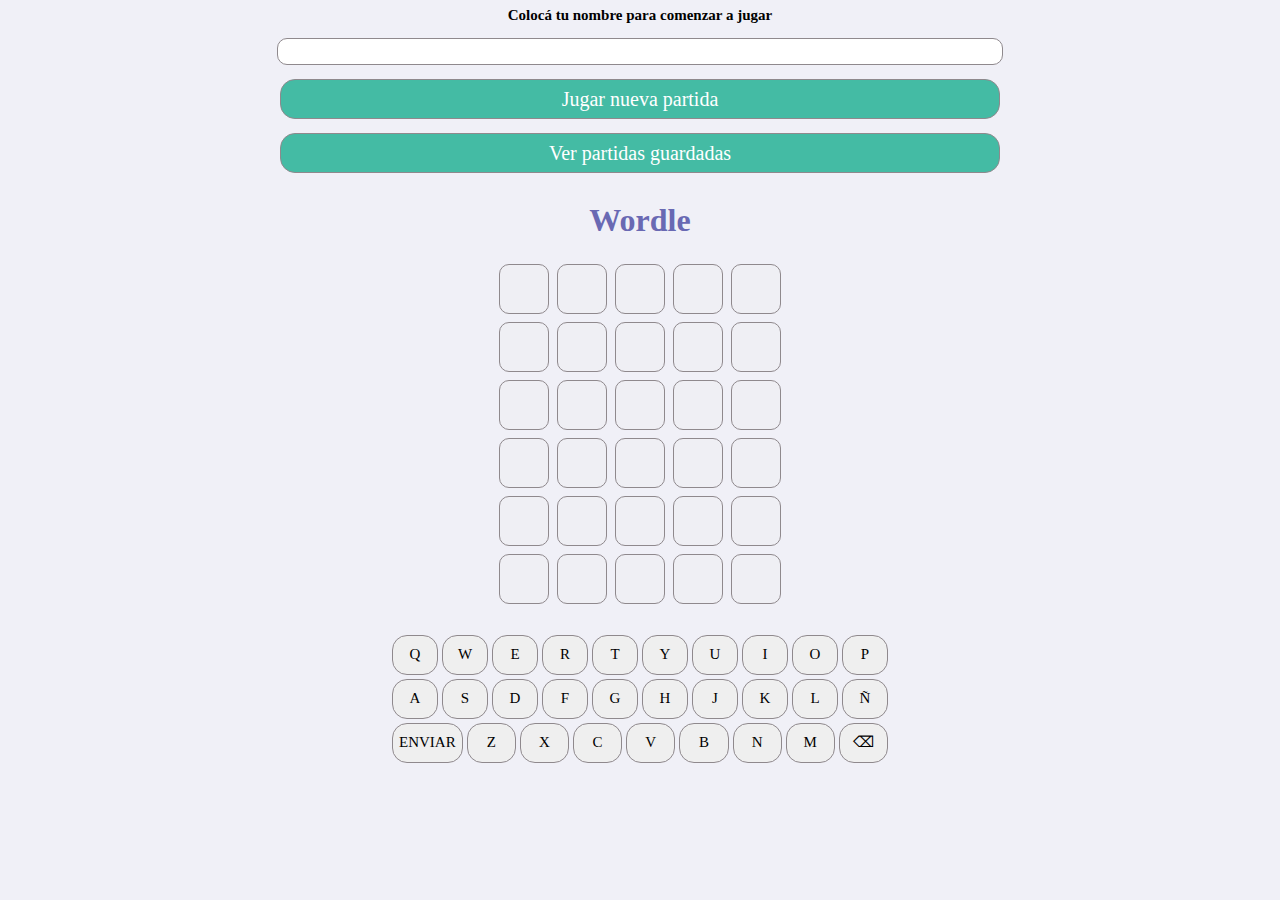
==== index.html @ b41e2342 "guarda partidas y autogenera un id" ====
<!DOCTYPE html>
<html lang="en">
    <head>
        <meta charset="UTF-8">
        <meta http-equiv="X-UA-Compatible" content="IE=edge">
        <meta name="viewport" content="width=device-width, initial-scale=1.0">
        <title>Wordle - Un juego de palabras diario</title>
        <script src="./js/app.js"></script>
        <link rel="stylesheet" href="./css/normalize.css">
        <link rel="stylesheet" href="./css/modal.css">
        <link rel="stylesheet" href="./css/style.css">
    </head>
    <body>
        <header>
            <div class="menuJuego">
                <p class="center" id="colNom">Colocá tu nombre para comenzar a jugar</p>
                <input class="center" type="text" id="nombre">
                <button class="center" id="jugar">Jugar nueva partida</button>
                <button class="center" id="partGuard">Ver partidas guardadas</button>
                <button class="oculto center" id="guardaPart">GUARDAR PARTIDA</button>
                <h3 class="center oculto" id="cronometro">0:00:00</h3>
            </div>
            <h1>Wordle</h1>
        </header>
        <form>
            <fieldset>
                <input type="text" id="r0c0">
                <input type="text" id="r0c1">
                <input type="text" id="r0c2">
                <input type="text" id="r0c3">
                <input type="text" id="r0c4">
            </fieldset>
            <fieldset>
                <input type="text" id="r1c0">
                <input type="text" id="r1c1">
                <input type="text" id="r1c2">
                <input type="text" id="r1c3">
                <input type="text" id="r1c4">
            </fieldset>
            <fieldset>
                <input type="text" id="r2c0">
                <input type="text" id="r2c1">
                <input type="text" id="r2c2">
                <input type="text" id="r2c3">
                <input type="text" id="r2c4">
            </fieldset>
            <fieldset>
                <input type="text" id="r3c0">
                <input type="text" id="r3c1">
                <input type="text" id="r3c2">
                <input type="text" id="r3c3">
                <input type="text" id="r3c4">
            </fieldset>
            <fieldset>
                <input type="text" id="r4c0">
                <input type="text" id="r4c1">
                <input type="text" id="r4c2">
                <input type="text" id="r4c3">
                <input type="text" id="r4c4">
            </fieldset>
            <fieldset>
                <input type="text" id="r5c0">
                <input type="text" id="r5c1">
                <input type="text" id="r5c2">
                <input type="text" id="r5c3">
                <input type="text" id="r5c4">
            </fieldset>
        </form>
        <div class="teclado">
            <div class="rowTec">
                <button class="letra" id="letQ" value="Q">Q</button>
                <button class="letra" id="letW" value="W">W</button>
                <button class="letra" id="letE" value="E">E</button>
                <button class="letra" id="letR" value="R">R</button>
                <button class="letra" id="letT" value="T">T</button>
                <button class="letra" id="letY" value="Y">Y</button>
                <button class="letra" id="letU" value="U">U</button>
                <button class="letra" id="letI" value="I">I</button>
                <button class="letra" id="letO" value="O">O</button>
                <button class="letra" id="letP" value="P">P</button>
            </div>
            <div class="rowTec">
                <button class="letra" id="letA" value="A">A</button>
                <button class="letra" id="letS" value="S">S</button>
                <button class="letra" id="letD" value="D">D</button>
                <button class="letra" id="letF" value="F">F</button>
                <button class="letra" id="letG" value="G">G</button>
                <button class="letra" id="letH" value="H">H</button>
                <button class="letra" id="letJ" value="J">J</button>
                <button class="letra" id="letK" value="K">K</button>
                <button class="letra" id="letL" value="L">L</button>
                <button class="letra" id="letÑ" value="Ñ">Ñ</button>
            </div>
            <div class="rowTec">
                <button id="enviar">ENVIAR</button>
                <button class="letra" id="letZ" value="Z">Z</button>
                <button class="letra" id="letX" value="X">X</button>
                <button class="letra" id="letC" value="C">C</button>
                <button class="letra" id="letV" value="V">V</button>
                <button class="letra" id="letB" value="B">B</button>
                <button class="letra" id="letN" value="N">N</button>
                <button class="letra" id="letM" value="M">M</button>
                <button id="borrar">&#9003;</button>
            </div>
        </div>
        <div id="modalFaltaNombre" class="modal oculto">
            <div class="modal-content">
                <span class="close closeNombre">&times;</span>
                <p class="center">Debe colocar su nombre</p>
            </div>
        </div>
        <div id="modalGano" class="modal oculto">
            <div class="modal-content gano">
                <span class="close closeGano">&times;</span>
                <p class="center">Felicitaciones, ganaste el juego!!</p>
            </div>
        </div>
        <div id="modalPerdio" class="modal oculto">
            <div class="modal-content">
                <span class="close closePerdio">&times;</span>
                <p class="center">Perdiste boludo!</p>
            </div>
        </div>
        <div id="modalPartGuard" class="modal oculto">
            <div class="modal-content">
                <span class="close closePartGuard">&times;</span>
                <table  style="border: 1px solid;">
                    <thead>
                        <tr>
                            <th>ID</th>
                            <th>Fecha</th>
                            <th>Hora</th>
                            <th>Nombre</th>
                            <th>Tiempo</th>
                            <th>Seleccionar</th>
                        </tr>
                    </thead>
                    <tbody>
                        <tr>
                            <td>1</td>
                            <td>07/08/22</td>
                            <td>18:30</td>
                            <td>Pablo</td>
                            <td>01:02:03</td>
                            <td><button>Cargar</button></td>
                        </tr>
                    </tbody>
                </table>
            </div>
        </div>
    </body>
</html>
---- css/modal.css ----
.modal {
    position: fixed;
    z-index: 1;
    left: 0;
    top: 0;
    width: 100%;
    height: 100%;
    background-color: rgb(0,0,0);
    background-color: rgba(0,0,0,0.4);
} 
.modal-content {
    border-radius: 10px;
    background-color: red;
    margin: 15% auto;
    padding: 20px;
    border: 1px solid #888;
    width: 80%;
}
.gano {
    background-color: green;
}
.modal-content p {
    color: white;
    font-size: 1.8rem;
}
.close {
    color: #aaa;
    float: right;
    font-size: 28px;
    font-weight: bold;
}
.close:hover, .close:focus {
    color: black;
    text-decoration: none;
    cursor: pointer;
}
.oculto {
    display: none;
}
#textoModal {
    color: #cccccc;
}
---- css/style.css ----
form {
    max-width: 368px;
    max-height: 440px;
    margin: 0 auto;
}
header {
    max-width: 75%;
    margin: 0 auto;
}
fieldset {
    display: flex;
    justify-content: center;
    margin-top: 0;
    padding-block-start: 0;
    padding-block-end: 0;
}
form input {
    height: 48px;
    width: 48px;
    margin: 4px 4px;
    padding: 0;
}
button {
    width: 100%;
    height: 40px;
    margin: 2px;
}
.menuJuego {
    display: flex;
    flex-direction: column;
    text-align: center;
    font-size: 15px;
    font-weight: 600;
}
.menuJuego .center {
    margin: 7px auto;
    width: 75%;
}
.teclado {
    max-width: 500px;
    display: flex;
    flex-flow: column;
    margin: 25px auto;
}
.rowTec {
    display: flex;
}

/* ----- Estilos -----*/

h1 {
    text-align: center;
    color: #6969B3;
}
body {
    background-color: #F0F0F7;
}
fieldset {
    border: none;
}
input {
    text-align: center;
    font-weight: 500;
    font-size: 20px;
    color: #3D3B3D;
    border-radius: 10px;
    border: 1px solid;
    border-color: #8F898D;
}
button {
    border: 1px solid #8F898D;
    border-radius: 15px;
    font-size: 15px;
    font-weight: 500;
}
button:hover {
    background-color: #3D3B3D;
    color: white;
}
header button {
    background-color: #44BBA4;
    color: white;
    font-size: 20px;
}
header button:hover {
    background-color: #3D3B3D;
    color: white;
    cursor: pointer;
}
#enviar:hover {
    background-color: #44BBA4;
}
#borrar:hover {
    background-color: red;
}

.bg-yellow {
    background-color: #FAFD0F;
}
.bg-green {
    background-color: #B2E92E;
}
.bg-gray {
    background-color: #B8B1B6;
}
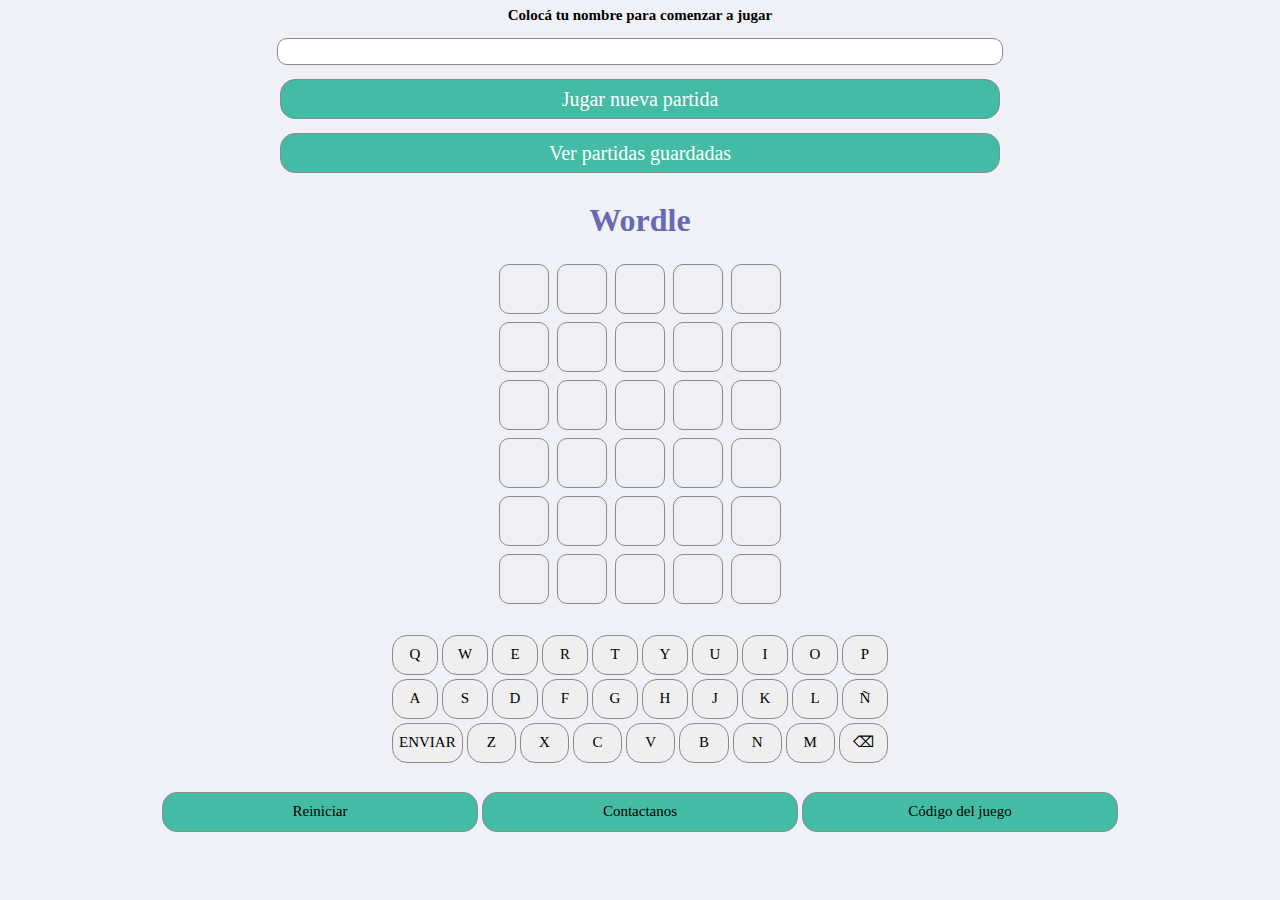
==== commit 731573d6: "se arregla carga partidas e inicio formulario contacto" ====
--- a/index.html
+++ b/index.html
@@ -1,5 +1,5 @@
 <!DOCTYPE html>
-<html lang="en">
+<html lang="es">
     <head>
         <meta charset="UTF-8">
         <meta http-equiv="X-UA-Compatible" content="IE=edge">
@@ -106,25 +106,26 @@
         <div id="modalFaltaNombre" class="modal oculto">
             <div class="modal-content">
                 <span class="close closeNombre">&times;</span>
-                <p class="center">Debe colocar su nombre</p>
+                <p class="center-text">Debe colocar su nombre</p>
             </div>
         </div>
         <div id="modalGano" class="modal oculto">
             <div class="modal-content gano">
                 <span class="close closeGano">&times;</span>
-                <p class="center">Felicitaciones, ganaste el juego!!</p>
+                <p class="center-text">Felicitaciones, ganaste el juego!!</p>
             </div>
         </div>
         <div id="modalPerdio" class="modal oculto">
             <div class="modal-content">
                 <span class="close closePerdio">&times;</span>
-                <p class="center">Perdiste boludo!</p>
+                <p class="center-text">Lamentablemente perdiste el juego :(</p>
+                <p class="center-text">Suerte para la próxima vez</p>
             </div>
         </div>
         <div id="modalPartGuard" class="modal oculto">
             <div class="modal-content">
                 <span class="close closePartGuard">&times;</span>
-                <table  style="border: 1px solid;">
+                <table class="center-text">
                     <thead>
                         <tr>
                             <th>ID</th>
@@ -135,18 +136,15 @@
                             <th>Seleccionar</th>
                         </tr>
                     </thead>
-                    <tbody>
-                        <tr>
-                            <td>1</td>
-                            <td>07/08/22</td>
-                            <td>18:30</td>
-                            <td>Pablo</td>
-                            <td>01:02:03</td>
-                            <td><button>Cargar</button></td>
-                        </tr>
+                    <tbody id="tblPartGuardadas">
                     </tbody>
                 </table>
             </div>
         </div>
+        <footer>
+            <button id="btnReiniciar">Reiniciar</button>
+            <button id="btnContactanos">Contactanos</button>
+            <button id="btnCodigo">Código del juego</button>
+        </footer>
     </body>
 </html>--- a/css/modal.css
+++ b/css/modal.css
@@ -37,6 +37,9 @@
 .oculto {
     display: none;
 }
+.center-text {
+    text-align: center;
+}
 #textoModal {
     color: #cccccc;
 }--- a/css/style.css
+++ b/css/style.css
@@ -24,6 +24,21 @@
     width: 100%;
     height: 40px;
     margin: 2px;
+}
+table {
+    margin: 0 auto;
+}
+tr {
+    height: 20px;
+}
+th {
+    width: 15%;
+}
+footer {
+    display: flex;
+    justify-content: space-between;
+    max-width: 75%;
+    margin: 10px auto;
 }
 .menuJuego {
     display: flex;
@@ -67,6 +82,10 @@
     border: 1px solid;
     border-color: #8F898D;
 }
+tr, td, th {
+    border: 1px solid;
+    border-radius: 5px;
+}
 button {
     border: 1px solid #8F898D;
     border-radius: 15px;
@@ -87,6 +106,10 @@
     color: white;
     cursor: pointer;
 }
+footer button {
+    background-color: #44BBA4;
+    cursor: pointer;
+}
 #enviar:hover {
     background-color: #44BBA4;
 }
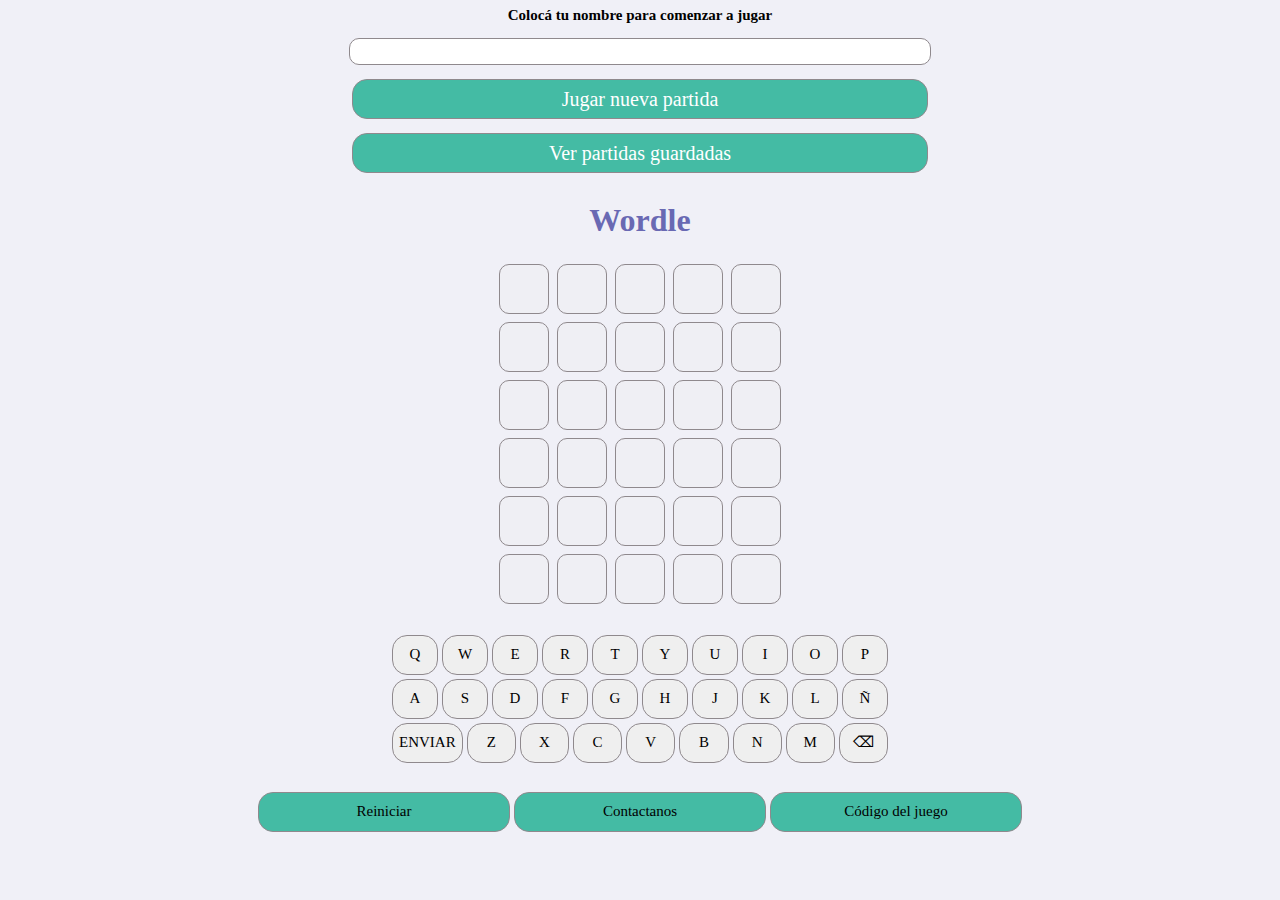
==== commit 6b3dba25: "funcionando formulario de contacto" ====
--- a/index.html
+++ b/index.html
@@ -22,7 +22,7 @@
             </div>
             <h1>Wordle</h1>
         </header>
-        <form>
+        <form class="tablero">
             <fieldset>
                 <input type="text" id="r0c0">
                 <input type="text" id="r0c1">
--- a/css/modal.css
+++ b/css/modal.css
@@ -34,9 +34,6 @@
     text-decoration: none;
     cursor: pointer;
 }
-.oculto {
-    display: none;
-}
 .center-text {
     text-align: center;
 }
--- a/css/style.css
+++ b/css/style.css
@@ -1,10 +1,5 @@
-form {
-    max-width: 368px;
-    max-height: 440px;
-    margin: 0 auto;
-}
 header {
-    max-width: 75%;
+    max-width: 60%;
     margin: 0 auto;
 }
 fieldset {
@@ -13,12 +8,6 @@
     margin-top: 0;
     padding-block-start: 0;
     padding-block-end: 0;
-}
-form input {
-    height: 48px;
-    width: 48px;
-    margin: 4px 4px;
-    padding: 0;
 }
 button {
     width: 100%;
@@ -37,7 +26,7 @@
 footer {
     display: flex;
     justify-content: space-between;
-    max-width: 75%;
+    max-width: 60%;
     margin: 10px auto;
 }
 .menuJuego {
@@ -51,6 +40,17 @@
     margin: 7px auto;
     width: 75%;
 }
+.tablero {
+    max-width: 368px;
+    max-height: 440px;
+    margin: 0 auto;
+}
+.tablero input {
+    height: 48px;
+    width: 48px;
+    margin: 4px 4px;
+    padding: 0;
+}
 .teclado {
     max-width: 500px;
     display: flex;
@@ -59,6 +59,9 @@
 }
 .rowTec {
     display: flex;
+}
+.oculto {
+    display: none;
 }
 
 /* ----- Estilos -----*/
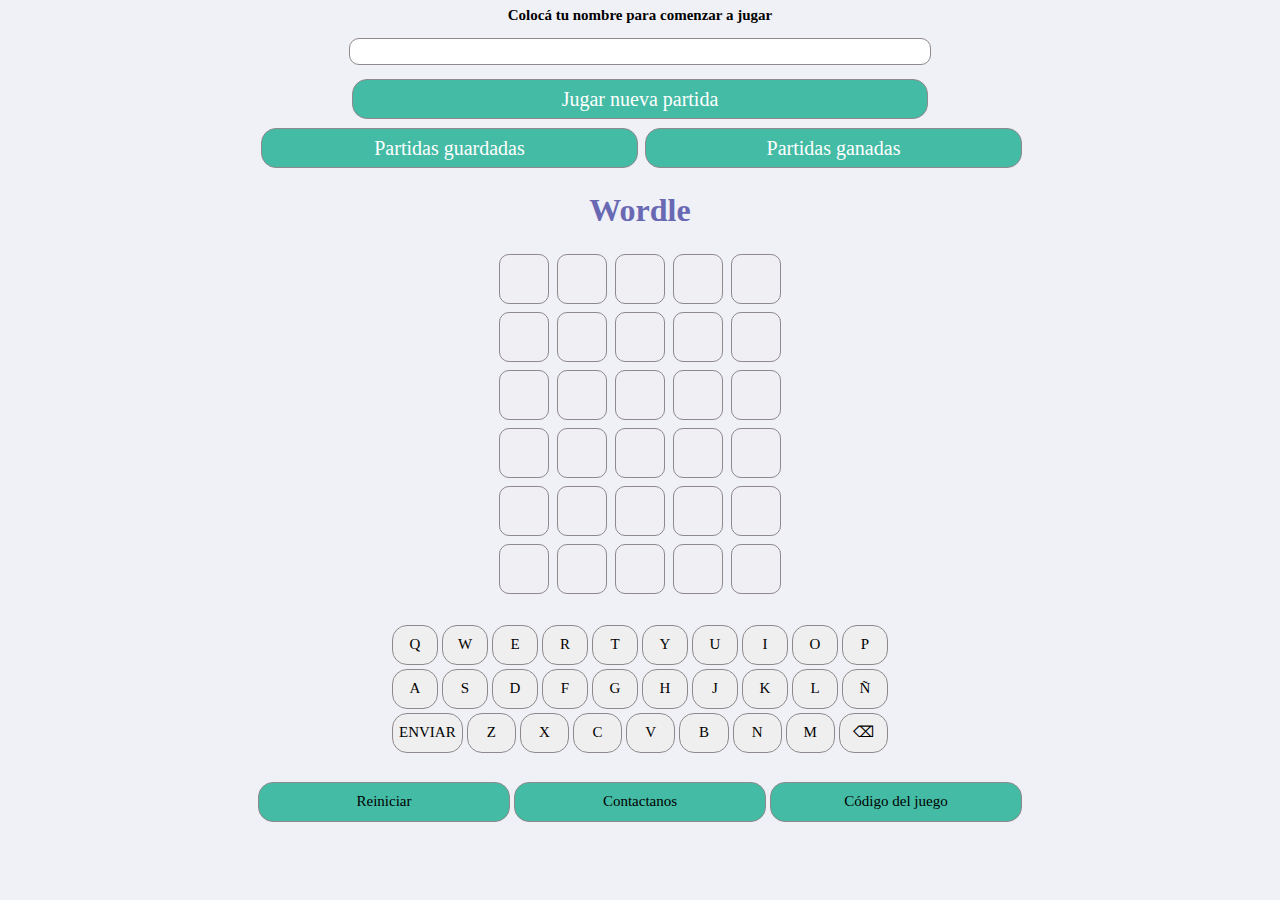
==== commit 4fb3cddb: "previo a guardado partidas ganadas" ====
--- a/index.html
+++ b/index.html
@@ -16,7 +16,10 @@
                 <p class="center" id="colNom">Colocá tu nombre para comenzar a jugar</p>
                 <input class="center" type="text" id="nombre">
                 <button class="center" id="jugar">Jugar nueva partida</button>
-                <button class="center" id="partGuard">Ver partidas guardadas</button>
+                <div class="btnPartAnt">
+                    <button class="btnPart" id="partGuard">Partidas guardadas</button>
+                    <button class="btnPart" id="partGanadas">Partidas ganadas</button>
+                </div>
                 <button class="oculto center" id="guardaPart">GUARDAR PARTIDA</button>
                 <h3 class="center oculto" id="cronometro">0:00:00</h3>
             </div>
@@ -120,10 +123,11 @@
                 <span class="close closePerdio">&times;</span>
                 <p class="center-text">Lamentablemente perdiste el juego :(</p>
                 <p class="center-text">Suerte para la próxima vez</p>
+                <p class="center-text" id="palEsco"></p>
             </div>
         </div>
         <div id="modalPartGuard" class="modal oculto">
-            <div class="modal-content">
+            <div class="modal-content partGuar">
                 <span class="close closePartGuard">&times;</span>
                 <table class="center-text">
                     <thead>
@@ -141,6 +145,11 @@
                 </table>
             </div>
         </div>
+        <aside>
+            <div class="mensAlerta renglonInc center-text oculto" id="rengInco">
+                <p>Debes completar el renglón</p>
+            </div>
+        </aside>
         <footer>
             <button id="btnReiniciar">Reiniciar</button>
             <button id="btnContactanos">Contactanos</button>
--- a/css/modal.css
+++ b/css/modal.css
@@ -18,6 +18,9 @@
 }
 .gano {
     background-color: green;
+}
+.partGuar {
+    background-color: #6969B3;
 }
 .modal-content p {
     color: white;
--- a/css/style.css
+++ b/css/style.css
@@ -11,7 +11,7 @@
 }
 button {
     width: 100%;
-    height: 40px;
+    min-height: 40px;
     margin: 2px;
 }
 table {
@@ -21,7 +21,7 @@
     height: 20px;
 }
 th {
-    width: 15%;
+    width: 8%;
 }
 footer {
     display: flex;
@@ -39,6 +39,13 @@
 .menuJuego .center {
     margin: 7px auto;
     width: 75%;
+}
+.btnPartAnt {
+    display: flex;
+    justify-content: space-around;
+}
+.btnPart {
+    margin-left: 5px;
 }
 .tablero {
     max-width: 368px;
@@ -62,6 +69,13 @@
 }
 .oculto {
     display: none;
+}
+.mensAlerta{
+    position: fixed;
+    top: 10px;
+    left: 50%;
+    transform: translateX(-50%);
+    min-width: 40%;
 }
 
 /* ----- Estilos -----*/
@@ -119,7 +133,12 @@
 #borrar:hover {
     background-color: red;
 }
-
+.mensAlerta {
+    background-color: red;
+    color: white;
+    font-size: 25px;
+    border-radius: 10px;
+}
 .bg-yellow {
     background-color: #FAFD0F;
 }
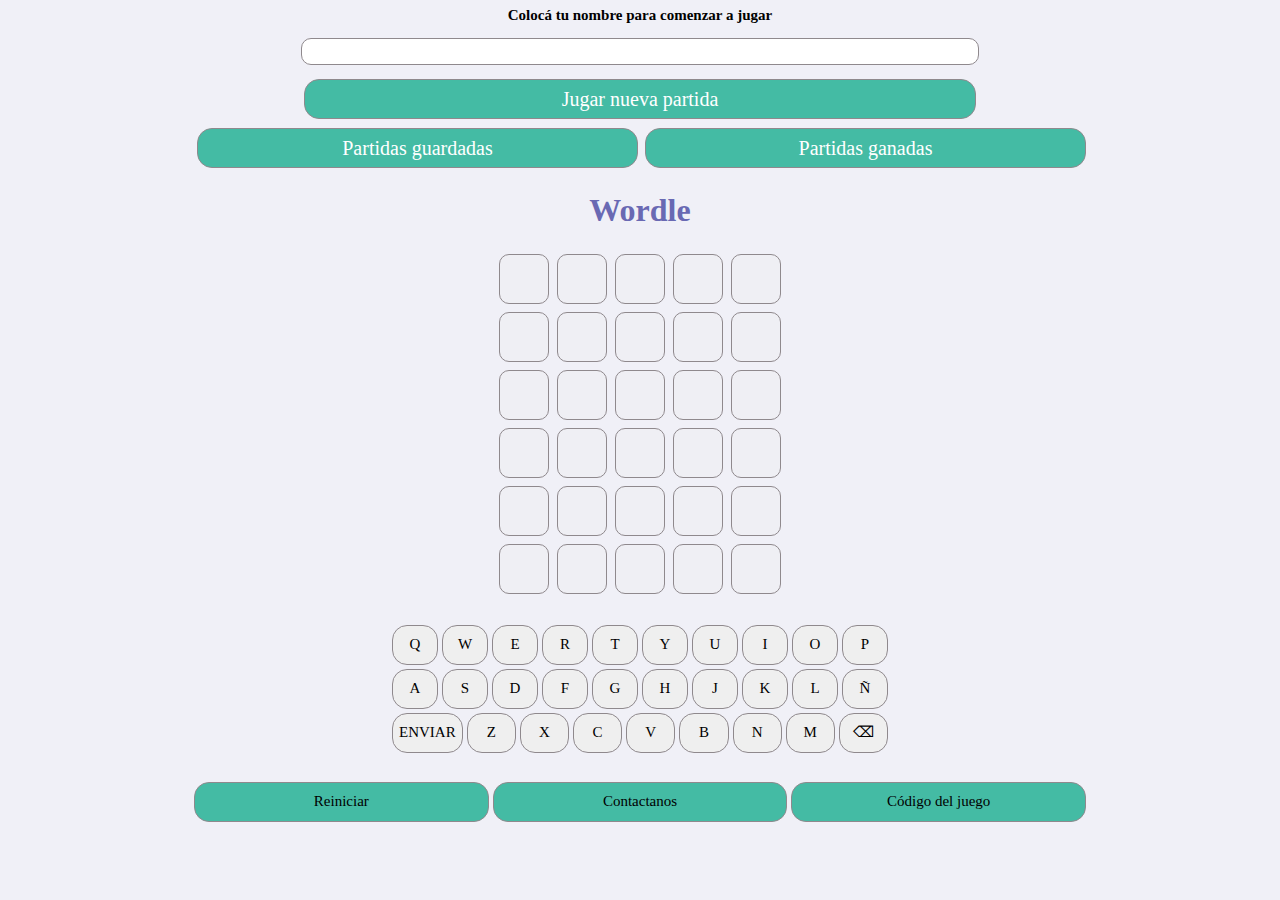
==== commit 245f4596: "correcciones visuales" ====
--- a/index.html
+++ b/index.html
@@ -9,6 +9,7 @@
         <link rel="stylesheet" href="./css/normalize.css">
         <link rel="stylesheet" href="./css/modal.css">
         <link rel="stylesheet" href="./css/style.css">
+        <link rel="stylesheet" href="./css/media-queries.css">
     </head>
     <body>
         <header>
@@ -145,6 +146,24 @@
                 </table>
             </div>
         </div>
+        <div id="modalPartGan" class="modal oculto">
+            <div class="modal-content partGan">
+                <span class="close closePartGan">&times;</span>
+                <table class="center-text">
+                    <thead>
+                        <tr>
+                            <th>Nombre</th>
+                            <th id="fecGan" class="ordena">Fecha</th>
+                            <th>Tiempo</th>
+                            <th>Intentos</th>
+                            <th id="puntGan" class="ordena">Puntaje</th>
+                        </tr>
+                    </thead>
+                    <tbody id="tblPartGan">
+                    </tbody>
+                </table>
+            </div>
+        </div>
         <aside>
             <div class="mensAlerta renglonInc center-text oculto" id="rengInco">
                 <p>Debes completar el renglón</p>
--- a/css/modal.css
+++ b/css/modal.css
@@ -19,7 +19,8 @@
 .gano {
     background-color: green;
 }
-.partGuar {
+.partGuar,
+.partGan {
     background-color: #6969B3;
 }
 .modal-content p {
--- a/css/style.css
+++ b/css/style.css
@@ -1,5 +1,5 @@
 header {
-    max-width: 60%;
+    width: 90%;
     margin: 0 auto;
 }
 fieldset {
@@ -26,7 +26,7 @@
 footer {
     display: flex;
     justify-content: space-between;
-    max-width: 60%;
+    max-width: 90%;
     margin: 10px auto;
 }
 .menuJuego {
@@ -139,6 +139,9 @@
     font-size: 25px;
     border-radius: 10px;
 }
+.ordena {
+    cursor: pointer;
+}
 .bg-yellow {
     background-color: #FAFD0F;
 }
--- a/css/media-queries.css
+++ b/css/media-queries.css
@@ -0,0 +1,8 @@
+@media screen and (min-width: 992px) {
+    header {
+        max-width: 70%;
+    }
+    footer {
+        max-width: 70%;
+    }
+}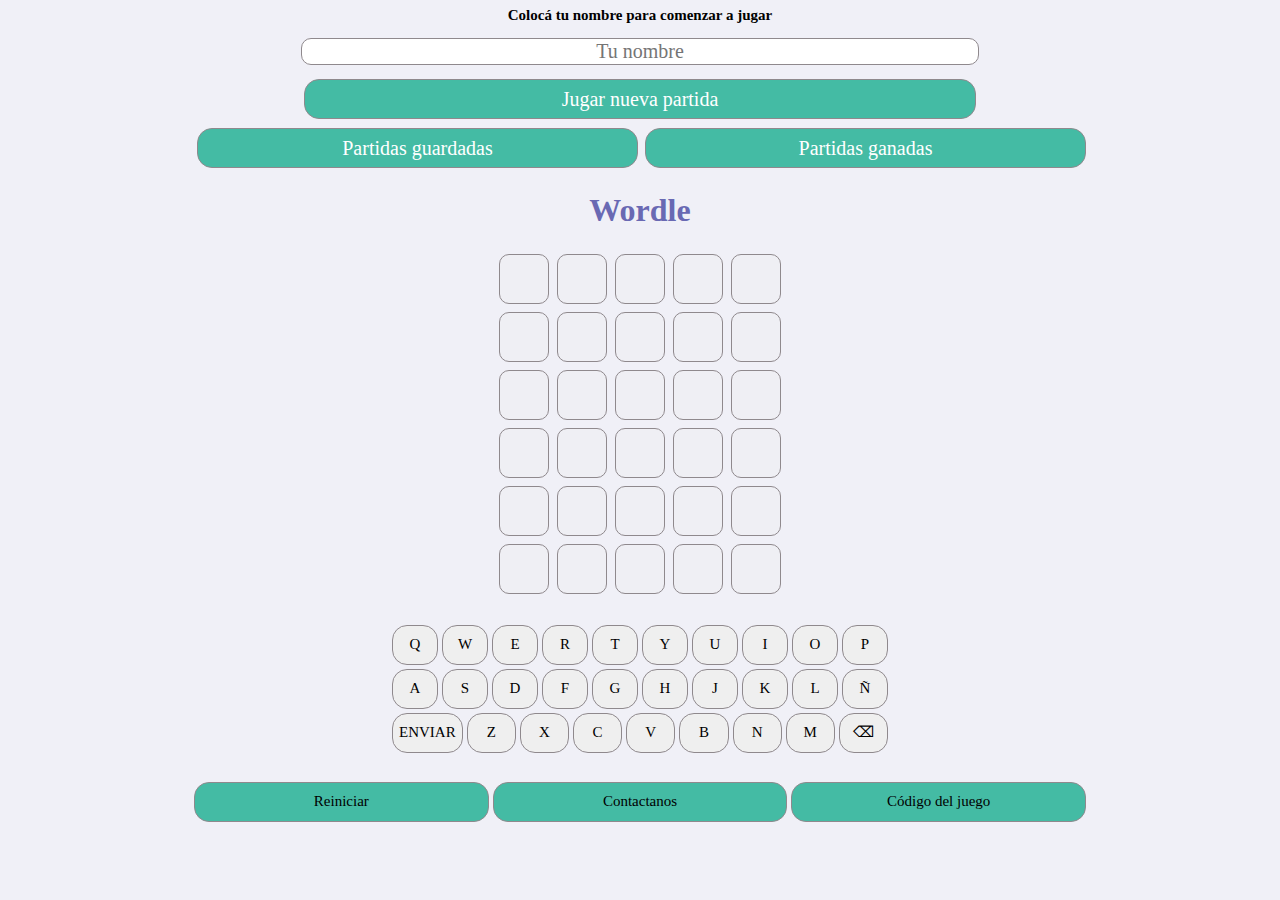
==== commit 183670f0: "actualizacion readme y responsive contacto" ====
--- a/index.html
+++ b/index.html
@@ -15,7 +15,7 @@
         <header>
             <div class="menuJuego">
                 <p class="center" id="colNom">Colocá tu nombre para comenzar a jugar</p>
-                <input class="center" type="text" id="nombre">
+                <input class="center" type="text" id="nombre" placeholder="Tu nombre">
                 <button class="center" id="jugar">Jugar nueva partida</button>
                 <div class="btnPartAnt">
                     <button class="btnPart" id="partGuard">Partidas guardadas</button>
--- a/css/media-queries.css
+++ b/css/media-queries.css
@@ -5,4 +5,7 @@
     footer {
         max-width: 70%;
     }
+    form {
+        max-width: 70%;
+    }
 }